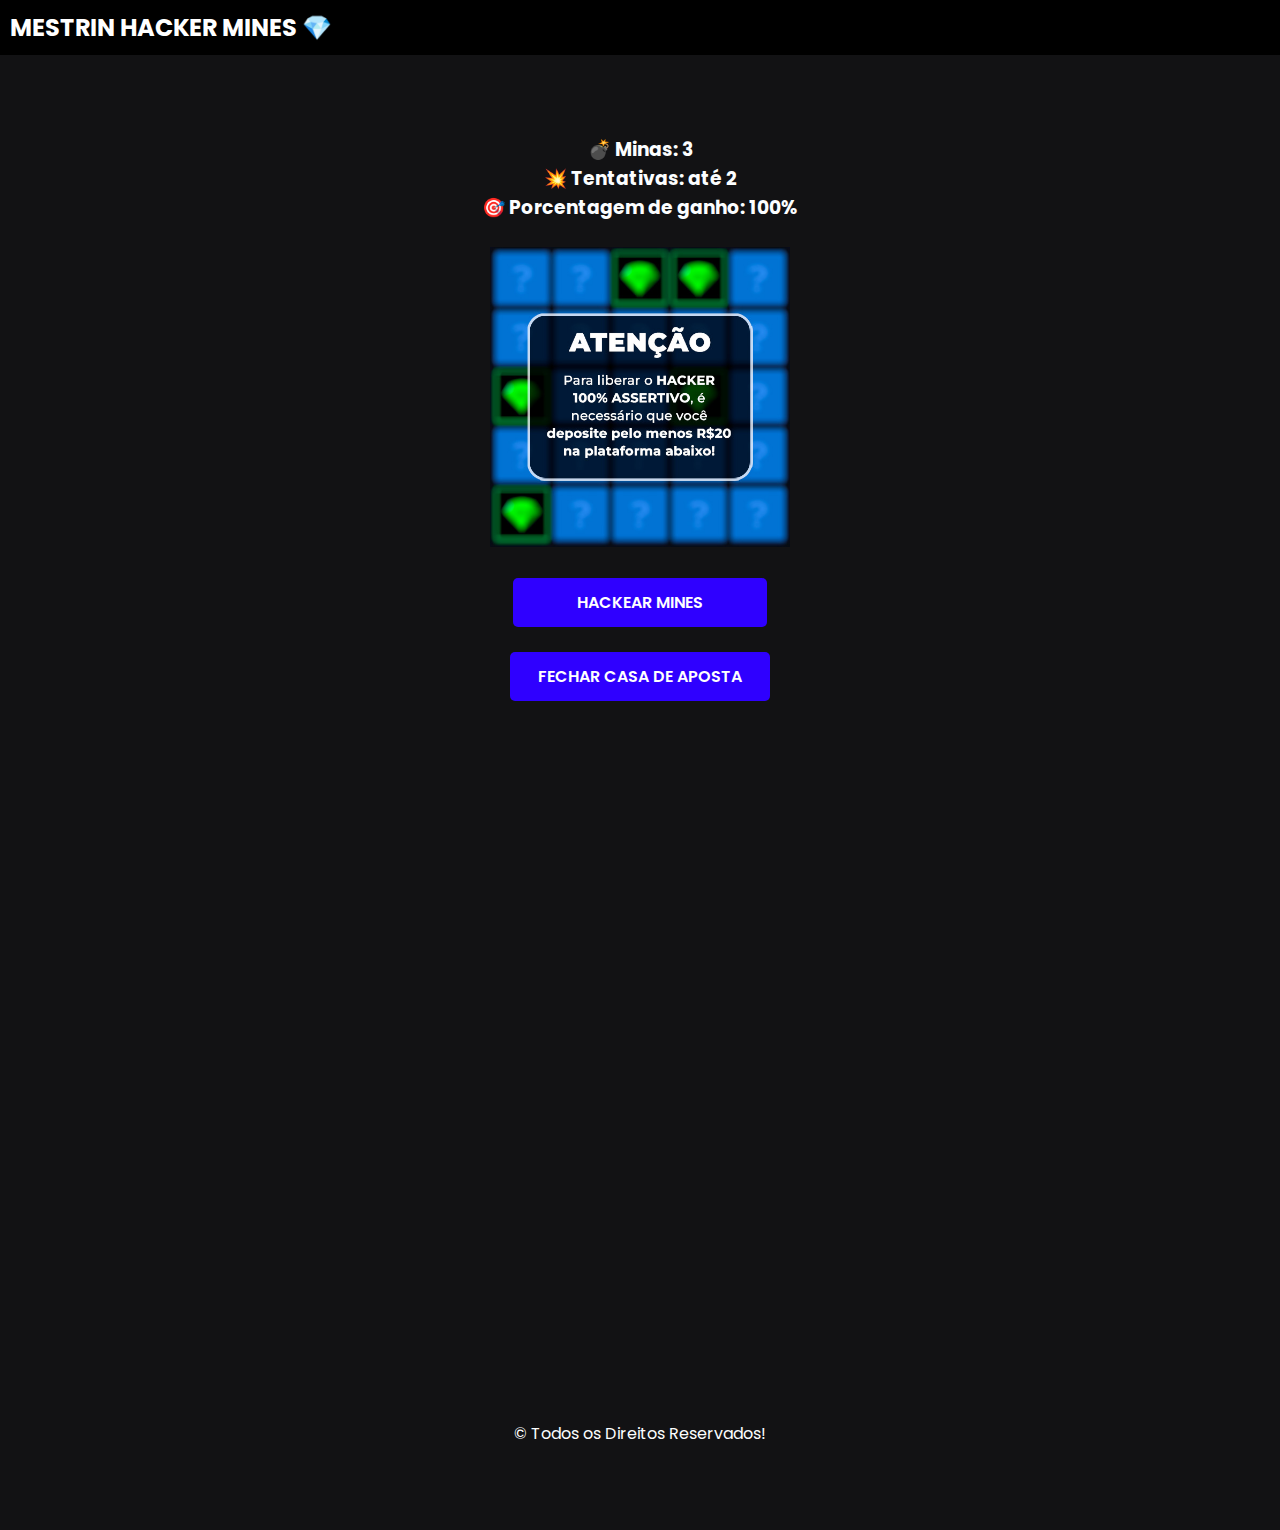
==== index.html @ d56b763a "Update index.html" ====
<!DOCTYPE html>
<html lang="en">


<!-- Mirrored from hackerdoph.netlify.app/ by Duzin Kkkj, Mon, 08 Jul 2024 09:11:55 GMT -->
<!-- Added by Duzin Kkkj --><meta http-equiv="content-type" content="text/html;charset=UTF-8" /><!-- /Added by Duzin Kkkj -->
<head>
    <meta charset="UTF-8">
    <meta http-equiv="X-UA-Compatible" content="IE=edge">
    <meta name="viewport" content="width=device-width, initial-scale=1.0">
    <title>MESTRIN HACKER MINES 💎</title>
    <link rel="stylesheet" href="css/main.css">
    <link rel="shortcut icon" href="images/fav-icon.png" type="image/x-icon">
    <link href="css/boxicons.min.css" rel="stylesheet">

    <style>
        #avisodep {
            width: 300px;
            display: block;
            margin-right: auto;
            margin-left: auto;
        }
        
        .headline {
            display: flex;
            justify-content: space-between;
            align-items: center;
            padding: 10px;
            background-color: #000000;
            color: #ffffff;
            position: relative;
            z-index: 2;
            /* Garante que a headline esteja na frente */
        }
        
        .headline h1 {
            margin: 0;
            font-size: 24px;
            /* Tamanho da fonte ajustado */
        }
        
        .menu-icon {
            color: #007bff;
            /* Cor azul */
            font-size: 35px;
            margin-right: 10px;
        }
        
        .menu {
            position: fixed;
            top: 60px;
            /* Posição abaixo da headline */
            left: -250px;
            /* Esconder o menu à esquerda */
            width: 250px;
            height: 100%;
            background-color: #000000;
            transition: left 0.3s ease;
            z-index: 1;
            /* Garante que o menu esteja atrás de todo o conteúdo */
        }
        
        .menu ul {
            list-style: none;
            padding: 0;
            margin: 0;
        }
        
        .menu ul li {
            padding: 10px;
            border-bottom: 1px solid #444;
        }
        
        .menu ul li a {
            color: #fff;
            text-decoration: none;
            display: flex;
            align-items: center;
        }
        
        .menu ul li a img {
            margin-right: 10px;
            width: 25px;
            /* Definindo a largura das logos */
            height: auto;
            /* Mantendo a proporção */
        }
        
        .menu ul li:last-child {
            border-bottom: none;
            /* Remover borda inferior da última entrada */
        }
        
        .menu ul li:last-child a {
            margin-top: auto;
            /* Alinhar a última entrada ao final */
        }
        
        .menu ul li:last-child a img {
            margin-right: 10px;
            width: 20px;
            /* Reduzir o tamanho do ícone */
            height: auto;
        }
        /* Remover fundo branco do botão do menu */
        
        #menu-toggle {
            background-color: transparent;
            border: none;
            cursor: pointer;
        }
        /* Estilo para a seção de perfil do usuário */
        
        .profile-section {
            background: linear-gradient(to bottom, #004d99, #007bff);
            /* Degradê de azul escuro para azul claro */
            padding: 20px;
            border-bottom: 1px solid #444;
            display: flex;
            flex-direction: column;
            align-items: center;
        }
        
        .profile-section img {
            width: 100px;
            height: 100px;
            border-radius: 50%;
            margin-bottom: 10px;
        }
        
        .profile-section .user-id {
            color: #fff;
            font-size: 18px;
        }
    </style>
</head>

<body>
    <!-- Headline with Menu Button -->
    <div class="headline">
        <h1>MESTRIN HACKER MINES 💎</h1>
        <button id="menu-toggle" onclick="toggleMenu()">
            <i class="bx bx-menu menu-icon">   
            </i> 
            <!-- Ícone do Boxicons -->
        </button>
    </div>

    <!-- Hidden Menu -->
    <div class="menu" id="menu">
        <ul>
            <!-- Seção de perfil do usuário -->
            <li class="profile-section">
                <img src="images/HACKERPROFILE.jpg" alt="Profile Picture">
                <span class="user-id">ID: 14204955</span>
            </li>
            <li>
                <a href="https://www.instagram.com/ph7xisqz/">
                    <img src="images/instagram_logo.png" alt="Instagram"> INSTAGRAM
                </a>
            </li>
            <li>
                <a href="https://t.me/ph01minesvip">
                    <img src="images/telegram_logo.png" alt="Telegram"> ROBÔ TELEGRAM
                </a>
            </li>
            <li>
                <a href="https://www.instagram.com/stories/highlights/18006489017253124/">
                    <img src="images/play.png" alt="Instagram"> TUTORIAL
                </a>
            </li>
            <li>
                <a href="https://www.instagram.com/ph.dev7/">
                    <img src="images/dollar.png" alt="Dollar Sign"> CRIE SEU HACKER MINES
                </a>
            </li>
        </ul>
    </div>

    <!-- Play Movie Container starts -->
    <div class="play-container container">
        <img src="" style="display: block; margin-left: auto; margin-right: auto; width: 1px;">
        <h3 id="mines" style="text-align: center;">💣 Minas: 3 </h3>
        <h3 style="text-align: center;">💥 Tentativas: até 2</h3>
        <h3 style="text-align: center;">🎯 Porcentagem de ganho: 100%</h3>

        <br>
        <img id="avisodep" src="images/Instagram-Feed-Consultoria-Online-Minimalista-3.jpg">
        <div id="quadrados">
            <div id="fileira-1"></div>
            <div id="fileira-2"></div>
            <div id="fileira-3"></div>
            <div id="fileira-4"></div>
            <div id="fileira-5"></div>
        </div><br>
        <div class="container">
            <button id="botao-sinal" onclick="gerarSinal()">HACKEAR MINES</button>

            <br>
        </div>

        <div class="container">
            <button id="botao-iframe" onclick="toggleIframe()">Fechar casa de aposta</button>
            <br><br>
        </div>

        <script src="js/app.js"></script>
        <iframe id="meu-iframe" src="https://brrico.net/yw6ni77cc" height="1900px" width="1000px"></iframe>

        <br><br>

        <div class="container">

        </div>
    </div>
    <!-- Play Movie Container ends -->

    <!-- Copyright starts -->
    <div class="copyright">
        <p>© Todos os Direitos Reservados!</p>
    </div>
    <!-- Copyright ends -->

    <script>
        function toggleMenu() {
            var menu = document.getElementById("menu");
            if (menu.style.left === "0px") {
                menu.style.left = "-250px";
            } else {
                menu.style.left = "0px";
            }
        }
    </script>

    <script src="js/swiper-bundle.min.js"></script>
    <script src="js/main.html"></script>


</body>


<!-- Mirrored from hackerdoph.netlify.app/ by Duzin Kkkj, Mon, 08 Jul 2024 09:11:58 GMT -->
</html>
---- css/main.css ----
@import url('https://fonts.googleapis.com/css2?family=Poppins:wght@400;500;700&amp;display=swap');
* {
    font-family: 'Poppins', sans-serif;
    margin: 0;
    padding: 0;
    scroll-behavior: smooth;
    box-sizing: border-box;
    scroll-padding-top: 2rem;
}

:root {
    --main-color: #ffffff;
    --hover-color: #1f2df0;
    --body-color: #121214;
    --container-color: #121214;
    --text-color: #fcfeff;
}

html::-webkit-scrollbar {
    width: 0.5rem;
    background: transparent;
}

html::-webkit-scrollbar-thumb {
    background: var(--main-color);
    border-radius: 1rem;
}

::selection {
    background: var(--main-color);
    color: var(--text-color);
}

a {
    text-decoration: none;
}

li {
    list-style: none;
}

section {
    padding: 3rem 0 2rem;
}

img {
    width: 100%;
}

.bx {
    cursor: pointer;
}

body {
    background: var(--body-color);
    color: var(--text-color);
}

.container {
    max-width: 1300px;
    margin: auto;
    width: 100%;
}

header {
    position: fixed;
    top: 0;
    left: 0;
    width: 100%;
    background: var(--body-color);
    z-index: 100;
}


/* Nav */

.nav {
    display: flex;
    align-items: center;
    justify-content: center;
    padding: 20px 0;
}


/* Logo */

.logo {
    font-size: 1.4rem;
    color: var(--text-color);
    font-weight: 600;
    text-transform: uppercase;
    margin: 0 auto 0 0;
}

.logo span {
    color: var(--main-color);
}


/* Search box */

.search-box {
    max-width: 240px;
    width: 100%;
    display: flex;
    align-items: center;
    column-gap: 0.7rem;
    padding: 8px 15px;
    background: var(--container-color);
    border-radius: 4rem;
    margin-right: 1rem;
}

.search-box .bx {
    font-size: 1.1rem;
}

.search-box .bx:hover {
    color: var(--main-color);
}

#search-input {
    width: 100%;
    border: 0;
    outline: none;
    color: var(--text-color);
    background: transparent;
    font-size: 0.938rem;
}


/* User */

.user {
    display: flex;
}

.user-img {
    width: 40px;
    height: 40px;
    border-radius: 50%;
    object-fit: cover;
    object-position: center;
}


/* NavBar */

.navbar {
    position: fixed;
    top: 50%;
    transform: translateY(-50%);
    left: 25px;
    display: flex;
    flex-direction: column;
    row-gap: 2.1rem;
}

.nav-link {
    display: flex;
    flex-direction: column;
    align-items: center;
    color: #b7b7b7;
}

.nav-link:hover,
.nav-active {
    color: var(--text-color);
    transition: 0.3s all linear;
    transform: scale(1.1);
}

.nav-link .bx {
    font-size: 1.7rem;
}

.nav-link-title {
    font-size: 1rem;
}


/* Home */

.home {
    position: relative;
    min-height: 600px;
    display: flex;
    align-items: center;
    margin-top: 5rem !important;
    border-radius: 0.5rem;
}

.home-img {
    position: absolute;
    width: 100%;
    height: 100%;
    z-index: -1;
    object-fit: cover;
    border-radius: 0.5rem;
}

.home-text {
    padding-left: 40px;
}

.home-title {
    font-size: 2rem;
    font-weight: 600;
}

.home-text p {
    font-size: 0.938rem;
    margin: 10px 0 20px;
    color: var(--main-color);
}

.watch-btn {
    display: flex;
    align-items: center;
    column-gap: 0.8rem;
    color: var(--text-color);
}

.watch-btn .bx {
    font-size: 21px;
    background: var(--main-color);
    width: 40px;
    height: 40px;
    border-radius: 50%;
    display: flex;
    align-items: center;
    justify-content: center;
}

.watch-btn .bx:hover {
    background: var(--hover-color);
}

.watch-btn span {
    font-size: 1rem;
    font-weight: 400;
}


/* Heading */

.heading {
    display: flex;
    align-items: center;
    justify-content: space-between;
    background: var(--container-color);
    padding: 8px 14px;
    border: 1px solid #fafdff0d;
    margin-bottom: 2rem;
}

.heading-title {
    font-size: 1.2rem;
    font-weight: 500;
}


/* Movie Box */

.movie-box {
    position: relative;
    width: 100%;
    height: 380px;
    overflow: hidden;
}

.movie-box-img {
    width: 100%;
    height: 100%;
    object-fit: cover;
}

.movie-box .box-text {
    position: absolute;
    bottom: 0;
    left: 0;
    width: 100%;
    height: 100%;
    display: flex;
    flex-direction: column;
    justify-content: flex-end;
    padding: 14px;
    background: linear-gradient( 8deg, hsl(240 17% 14% / 74%) 14%, hsl(240 17% 14% / 14%) 44%);
    overflow: hidden;
}

.movie-title {
    font-size: 1.1rem;
    font-weight: 500;
}

.movie-type {
    font-size: 0.938rem;
}

.play-btn {
    position: absolute;
    bottom: 0.8rem;
    right: 0.8rem;
}

.swiper-btn {
    display: flex;
}

.swiper-button-prev,
.swiper-button-next {
    position: static !important;
    margin: 0 0 0 10px !important;
}

.swiper-button-prev::after,
.swiper-button-next::after {
    color: var(--text-color);
    font-size: 18px !important;
    font-weight: 700;
}


/* Movies */

.movies .heading {
    padding: 10px 14px;
}

.movies-content {
    display: grid;
    grid-template-columns: repeat(auto-fit, minmax(247px, 1fr));
    gap: 1.5rem;
}

.movies-content .movie-box:hover .movie-box-img {
    transform: scale(1.1);
    transition: 0.5s;
}

.next-page {
    display: flex;
    align-items: center;
    justify-content: center;
    margin-top: 2.5rem;
}

.next-btn {
    background: var(--main-color);
    padding: 12px 20px;
    color: var(--text-color);
    font-weight: 500;
}

.next-btn:hover {
    background: var(--hover-color);
    transition: 0.3 all linear;
}


/* Copyright */

.copyright {
    text-align: center;
    padding: 20px;
}


/* Play Container */

.play-container {
    position: relative;
    min-height: 400px;
    margin-top: 5rem !important;
}

.play-img {
    position: absolute;
    width: 100%;
    height: 100%;
    object-fit: cover;
    object-position: center;
    z-index: -1;
}

.play-text {
    position: absolute;
    bottom: 0;
    left: 0;
    width: 100%;
    height: 100%;
    display: flex;
    flex-direction: column;
    justify-content: flex-end;
    padding: 40px;
    background: linear-gradient(8deg, hsl(240 17% 14% / 74%) 14%, hsl(240 17% 14% / 14%) 44%);
}

.play-text h2 {
    font-size: 1.5rem;
    font-weight: 600;
}

.rating {
    display: flex;
    align-items: center;
    column-gap: 2px;
    font-size: 1.1rem;
    color: var(--main-color);
    margin-top: 4px;
}

.tags {
    display: flex;
    align-items: center;
    column-gap: 8px;
    margin: 1rem 0;
}

.tags span {
    background: var(--container-color);
    padding: 0 4px;
}

.play-movie {
    position: absolute;
    bottom: 18rem;
    right: 10rem;
    display: flex !important;
    align-items: center;
    justify-content: center;
    width: 45px;
    height: 45px;
    border-radius: 50%;
    background: var(--main-color);
    font-size: 24px;
    animation: animate 2s linear infinite;
}

@keyframes animate {
    0% {
        box-shadow: 0 0 0 0 #1f2df0;
    }
    40% {
        box-shadow: 0 0 0 50px rgb(255, 193, 7, 0);
    }
    80% {
        box-shadow: 0 0 0 50px rgb(255, 193, 7, 0);
    }
    100% {
        box-shadow: 0 0 0 rgb(255, 193, 7, 0);
    }
}


/* Video Container */

.video-container {
    position: fixed;
    top: 0;
    left: 0;
    display: none;
    align-items: center;
    justify-content: center;
    width: 100%;
    height: 100vh;
    background: #1f2df0;
    z-index: 400;
}

.video-container.show-video {
    display: flex;
}

.video-box {
    position: relative;
    width: 82%;
}

.video-box #myvideo {
    width: 100%;
    aspect-ratio: 16/9;
}

.close-video {
    position: absolute;
    right: 0;
    font-size: 40px;
    color: var(--main-color);
}


/* About movie */

.about-movie {
    margin-top: 2rem;
}

.about-movie h2 {
    font-size: 1.4rem;
    font-weight: 600;
    color: var(--main-color);
}

.about-movie p {
    max-width: 600px;
    font-size: 0.938rem;
    margin: 10px 0;
}


/* Cast */

.cast-heading {
    font-size: 1.2rem;
    font-weight: 600;
    margin-bottom: 1rem;
    color: var(--main-color);
}

.cast {
    display: grid;
    grid-template-columns: repeat(auto-fit, minmax(203px, 203px));
    gap: 1rem;
}

.cast-img {
    width: 203px;
    height: 213px;
    object-fit: cover;
    object-position: center;
}


/* Download */

.download {
    max-width: 800px;
    width: 100%;
    margin: auto;
    display: grid;
    justify-content: center;
    margin-top: 2rem;
}

.download-title {
    text-align: center;
    font-size: 1.4rem;
    font-weight: 500;
    margin: 1.6rem 0;
    color: var(--main-color);
}

.download-links {
    display: grid;
    grid-template-columns: repeat(3, 1fr);
    gap: 10px;
    margin-bottom: 2rem;
}

.download-links a {
    text-align: center;
    background: var(--main-color);
    padding: 12px 24px;
    color: var(--body-color);
    letter-spacing: 1px;
    font-weight: 500;
}

.download-links a:hover {
    background: var(--hover-color);
}


/* Responsive */

@media (max-width: 1500px) {
    .navbar {
        bottom: 0;
        left: 0;
        right: 0;
        top: auto;
        transform: translateY(0);
        flex-direction: row;
        justify-content: space-evenly;
        row-gap: 1px;
        padding: 15px;
        border-top: 1px solid #fafdff0d;
        background: linear-gradient(8deg, hsl(240 17% 14% / 100%) 5%, hsl(240 17% 14% / 90%) 100%);
    }
    .nav-link .bx {
        font-size: 1.5rem;
    }
    .copyright {
        margin-bottom: 4rem;
    }
}

@media (max-width: 1073px) {
    .home {
        min-height: 410px;
    }
}

@media (max-width: 1302px) {
    .container {
        width: 95%;
        margin: auto;
    }
}

@media (max-width: 904px) {
    .cast {
        justify-content: center;
    }
}

@media (max-width: 831px) {
    .nav {
        padding: 14px 0;
    }
    .movie-box {
        height: 340px;
    }
    .movies-content {
        grid-template-columns: repeat(auto-fit, minmax(214px, 1fr));
    }
    .home-title {
        font-size: 1.6rem;
    }
    .watch-btn span {
        font-size: 0.9rem;
    }
    .play-container {
        min-height: 454px;
    }
    .play-movie {
        bottom: 14rem;
        right: 4rem;
    }
}

@media (max-width: 768px) {
    .nav {
        padding: 11px 0;
    }
    .logo {
        font-size: 1.2rem;
    }
    section {
        padding: 2rem 0;
    }
    .home-img {
        object-position: left;
    }
    .movie-type {
        font-size: 0.875rem;
        margin-top: 2px;
    }
    .tags span,
    .about-movie p {
        font-size: 0.875rem;
    }
    p {
        font-size: 0.875rem;
    }
    .play-text h2,
    .about-movie h2 {
        font-size: 1.3rem;
    }
}

@media (max-width: 514px) {
    .home {
        min-height: 281px;
    }
    .heading {
        padding: 2px 14px;
    }
    .heading-title {
        font-size: 1rem;
    }
    .play-text {
        padding: 20px;
    }
    .play-movie {
        bottom: 4rem;
    }
    .play-container {
        min-height: 350px;
    }
    .video-box {
        width: 94%;
    }
    .cast-heading {
        font-size: 1.1rem;
    }
    .cast-title {
        font-size: 0.9rem;
    }
    .nav-link .bx {
        font-size: 1.4rem;
    }
    .nav-link-title {
        font-size: 0.7rem;
    }
}

@media (max-width: 408px) {
    * {
        scroll-padding-top: 5rem;
    }
    .nav {
        display: grid;
        grid-template-columns: 1fr;
        grid-template-rows: 1fr 1fr;
        row-gap: 5px;
    }
    .search-box {
        max-width: 100%;
        width: 100%;
        border-radius: 4px;
        order: 3;
        grid-column-start: 1;
        grid-column-end: 3;
    }
    .home,
    .play-container {
        margin-top: 2rem !important;
    }
    .movie-box {
        height: 300px;
    }
    .movies-content {
        grid-template-columns: repeat(auto-fit, minmax(150px, 1fr));
        gap: 1rem;
    }
}

@media (max-width: 370px) {
    .home {
        min-height: 300px;
    }
    .movie-box {
        height: 285px;
    }
    .user-img,
    .watch-btn .bx {
        width: 35px;
        height: 35px;
    }
    .navbar {
        justify-content: space-around;
        padding: 8px 0;
    }
    .about-movie p {
        text-align: justify;
    }
    .download-links {
        grid-template-columns: 1fr;
    }
    .play-movie {
        right: 1rem;
        bottom: 1rem;
    }
}

.estrelas {
    display: flex;
    justify-content: center;
}

.estrela {
    font-size: 20px;
    padding: 10px;
    margin: 0px;
    background-color: gray;
    color: white;
    border-radius: 5px;
    cursor: pointer;
}

.estrela.selecionada {
    background-color: blue;
}

#quadrados {
    display: flex;
    flex-wrap: wrap;
    justify-content: center;
    align-items: center;
    margin: 3px;
}

.quadrado {
    width: 80px;
    height: 80px;
    background-color: transparency;
    border-radius: 10px;
    text-align: center;
    line-height: 50px;
    margin: 2px;
}

.quadrado img {
    max-width: 100%;
    max-height: 100%;
    object-fit: contain;
}

iframe {
    width: 1080px;
    height: 600px;
    display: block;
    margin: auto;
    max-width: 100%;
    border: none;
    border-radius: 10px;
}

.container h1 {
    color: #fff;
    /* cĆ³digo da cor branca */
}

@media only screen and (max-width: 600px) {
    #quadrados {
        display: flex;
        flex-wrap: wrap;
        justify-content: center;
        align-items: center;
        margin: 0;
    }
    .quadrado {
        width: 50px;
        height: 50px;
        background-color: transparency;
        border-radius: 10px;
        text-align: center;
        line-height: 50px;
    }
    .quadrado img {
        max-width: 50px;
        max-height: 50px;
    }
    iframe {
        width: 360px;
        height: 600px;
        display: block;
        margin: auto;
        max-width: 100%;
        border: none;
        border-radius: 10px;
    }
}

#botao-sinal {
    display: block;
    margin: auto;
    padding: 12px 64px;
    font-size: 16px;
    font-weight: 600;
    text-align: center;
    text-transform: uppercase;
    color: #ffffff;
    background-color: #2f00ff;
    border: none;
    border-radius: 5px;
    cursor: pointer;
}

.botao-iframe:focus {
    outline: none;
}

.botao-iframe:hover {
    opacity: 0.8;
}

.botao-sinal:hover {
    opacity: 0.8;
}

.botao-sinal:focus {
    outline: none;
}

.mensagem-minas-protecao h1 {
    font-size: 15px;
    padding-right: 20px;
}

#botao-iframe {
    display: block;
    margin: auto;
    padding: 12px 28px;
    font-size: 16px;
    font-weight: 600;
    text-align: center;
    text-transform: uppercase;
    color: #ffffff;
    background-color: #2f00ff;
    border: none;
    border-radius: 5px;
    cursor: pointer;
}

.botao-iframe:focus {
    outline: none;
}

.sinal-bloco {
    color: #FDFFFF;
    background-color: #323334;
    width: 985px;
    height: 150px;
    display: flex;
    flex-direction: column;
    align-items: center;
    justify-content: center;
    font-size: 16px;
    margin: 0 auto;
    font-family: 'Poppins', sans-serif;
    border-radius: 20px;
}

.sinal {
    margin-top: 10px;
    text-align: center;
    font-size: 20px;
    font-family: 'Poppins', sans-serif;
    color: white;
}

.rectangle {
    margin: 0 auto;
    color: #FDFFFF;
    background-color: #323334;
    width: 385px;
    height: 80px;
    display: flex;
    flex-direction: column;
    align-items: center;
    justify-content: center;
    font-size: 16px;
    line-height: 1.0;
    border-radius: 20px;
    text-align: center;
}

.rectangle h2 {
    font-family: 'Poppins', sans-serif;
    text-align: center;
    font-size: 18px;
    margin-top: 10px;
}

.rectangle p {
    font-family: 'Poppins', sans-serif;
    text-align: center;
    margin-top: 0px;
    font-size: 45px;
}

.botao-iframe:hover {
    opacity: 0.8;
}

@media (min-width: 768px) {
    .sinal-bloco {
        --width: 460px;
    }
}

@media only screen and (max-width: 767px) {
    .sinal-bloco {
        --width: 460px;
    }
    .rectangle {
        color: #FDFFFF;
        background-color: #323334;
        width: 250px;
        height: 80px;
        display: flex;
        flex-direction: column;
        align-items: center;
        justify-content: center;
        font-size: 16px;
        line-height: 0.5;
        border-radius: 20px;
    }
    .rectangle h2 {
        text-align: center;
        font-size: 18px;
        margin-top: 0px;
        font-family: "Arial", sans-serif;
    }
    .rectangle p {
        text-align: center;
        margin-top: 15px;
        font-size: 45px;
        font-family: "Arial", sans-serif;
    }
    .sinal-bloco {
        color: #FDFFFF;
        background-color: #323334;
        width: 350px;
        height: 170px;
        display: flex;
        flex-direction: column;
        align-items: center;
        justify-content: center;
        font-size: 16px;
        border-radius: 20px;
    }
}
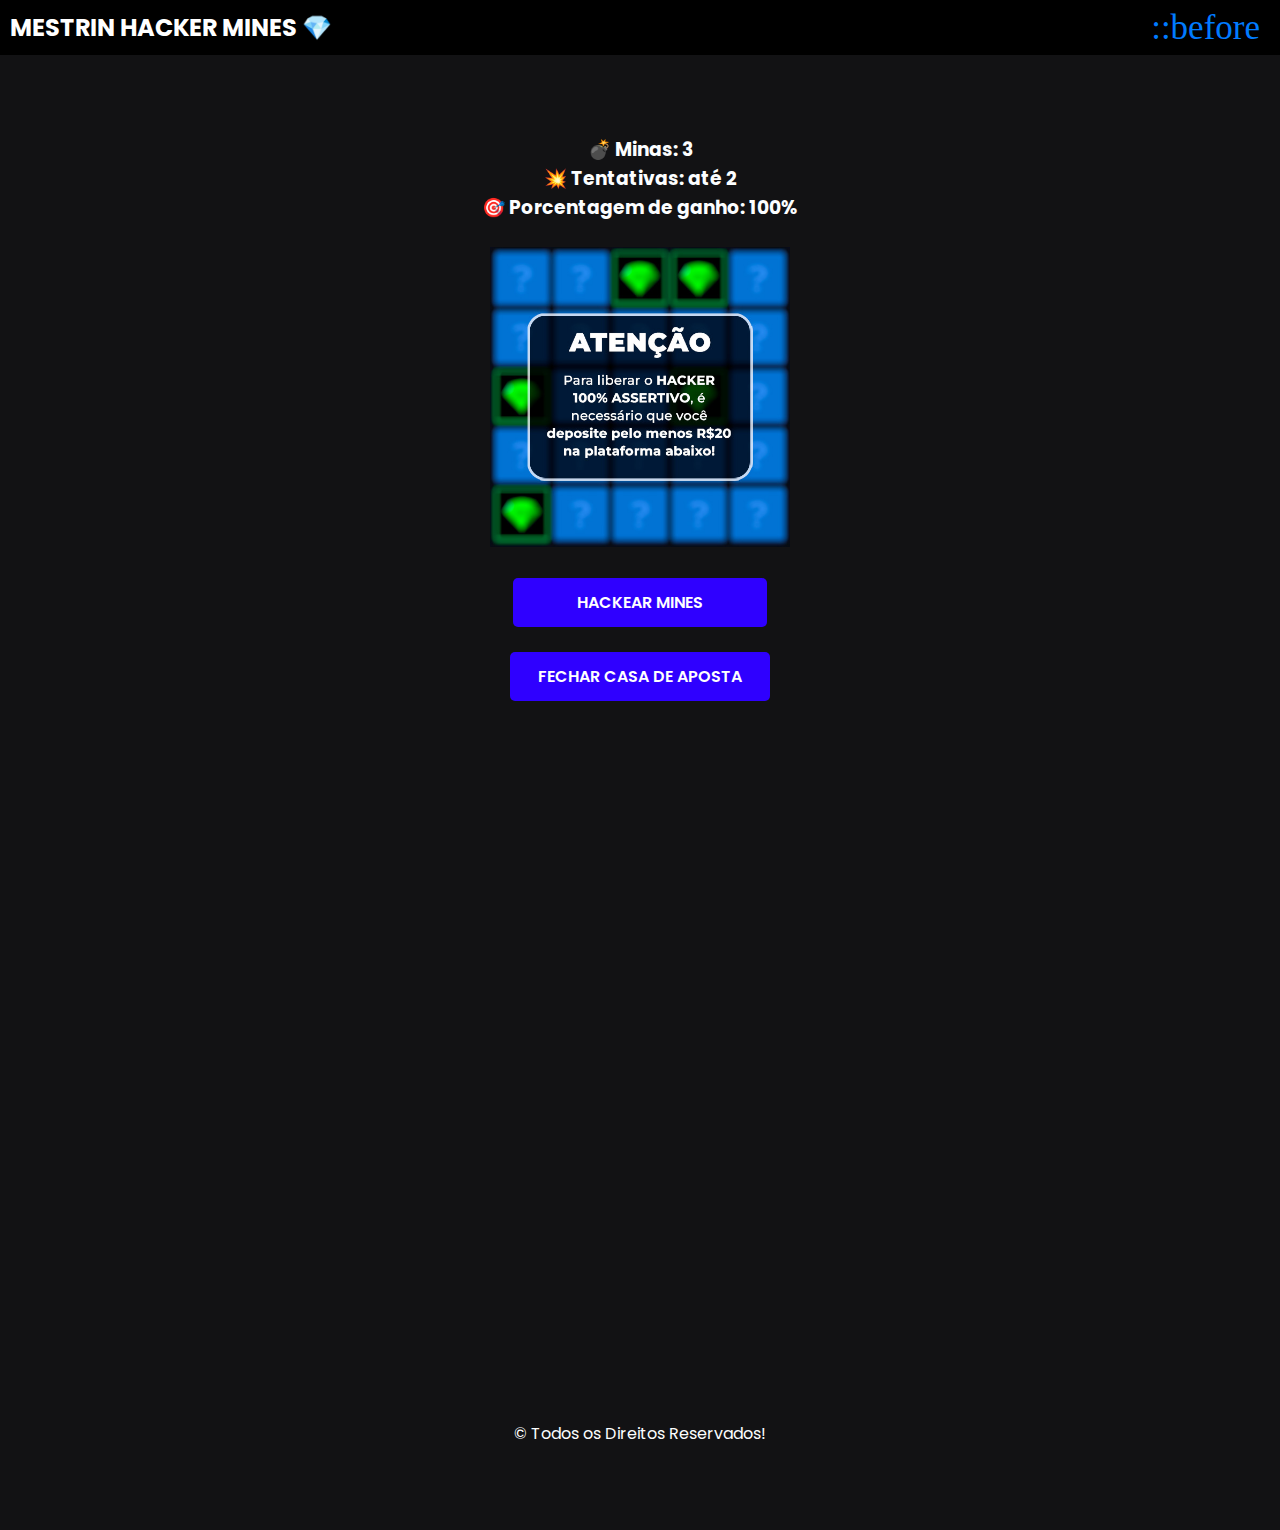
==== commit 1f784fac: "Update index.html" ====
--- a/index.html
+++ b/index.html
@@ -140,7 +140,8 @@
     <div class="headline">
         <h1>MESTRIN HACKER MINES 💎</h1>
         <button id="menu-toggle" onclick="toggleMenu()">
-            <i class="bx bx-menu menu-icon">   
+            <i class="bx bx-menu menu-icon">
+              ::before
             </i> 
             <!-- Ícone do Boxicons -->
         </button>
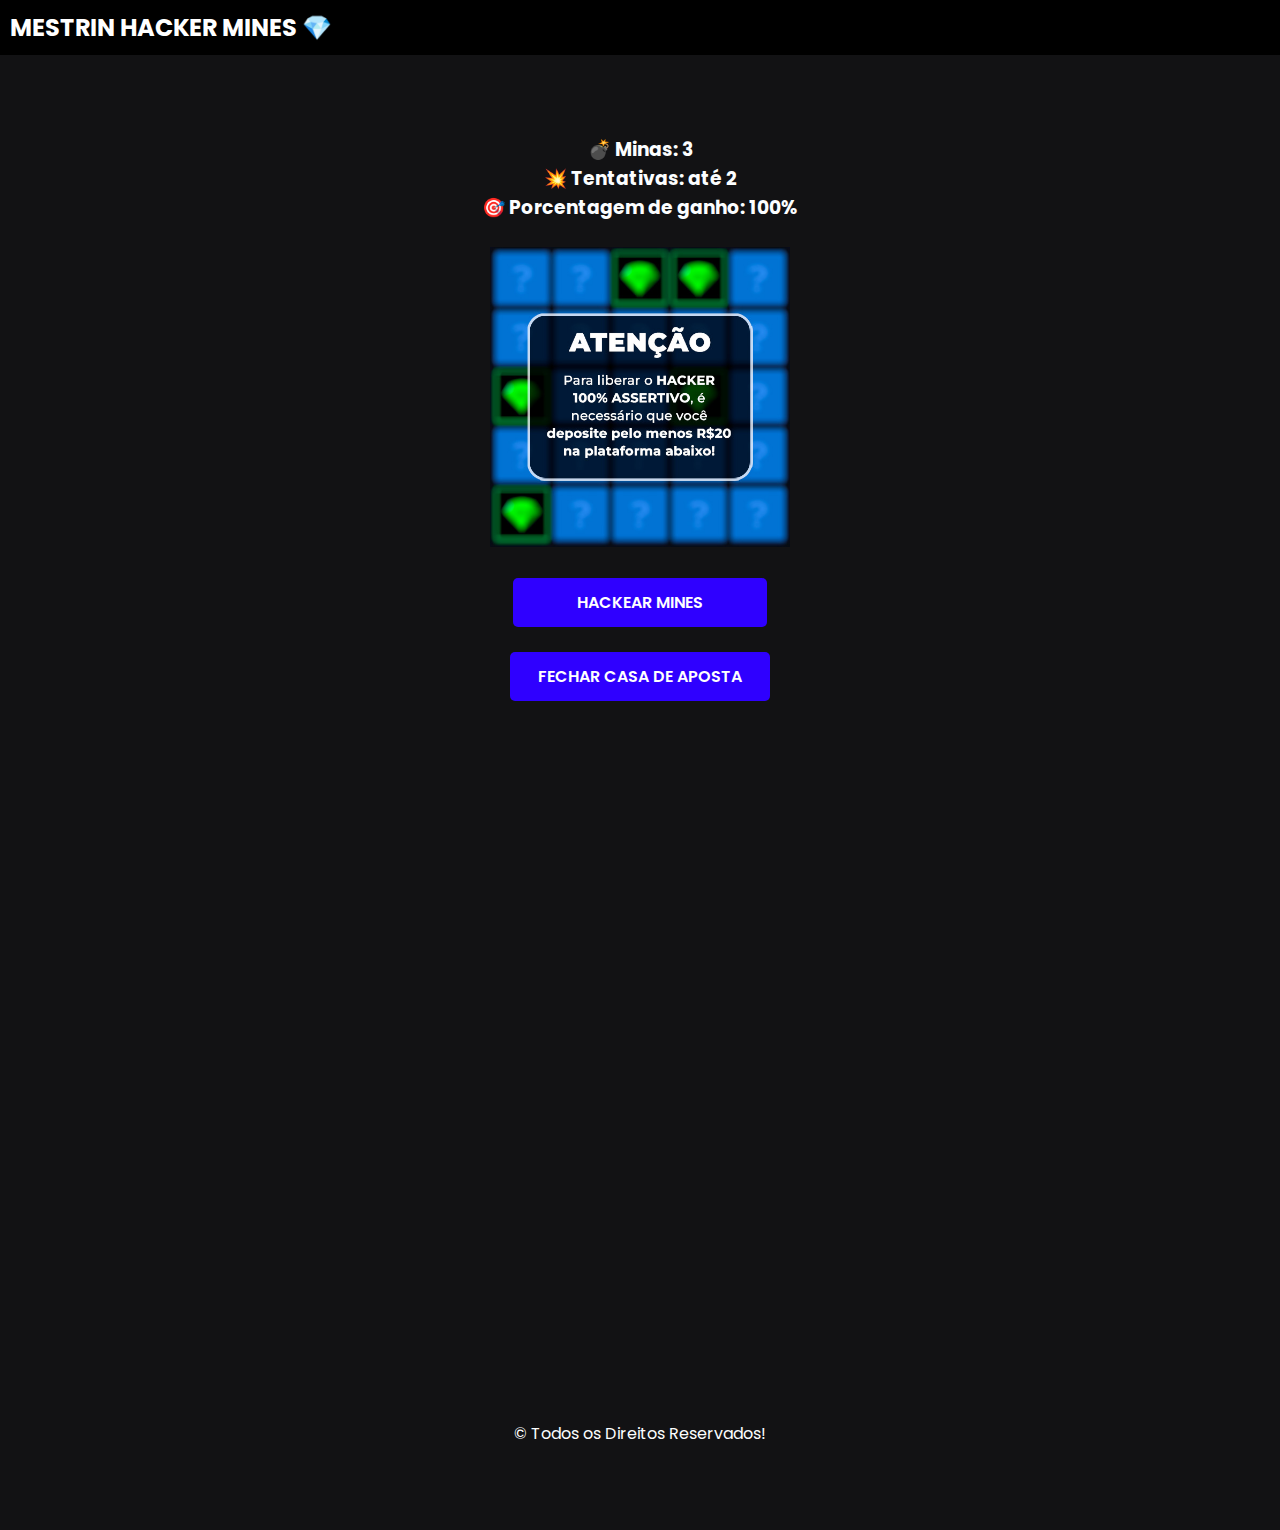
==== commit 19cca08e: "Update index.html" ====
--- a/index.html
+++ b/index.html
@@ -141,12 +141,10 @@
         <h1>MESTRIN HACKER MINES 💎</h1>
         <button id="menu-toggle" onclick="toggleMenu()">
             <i class="bx bx-menu menu-icon">
-              ::before
             </i> 
             <!-- Ícone do Boxicons -->
         </button>
     </div>
-
     <!-- Hidden Menu -->
     <div class="menu" id="menu">
         <ul>
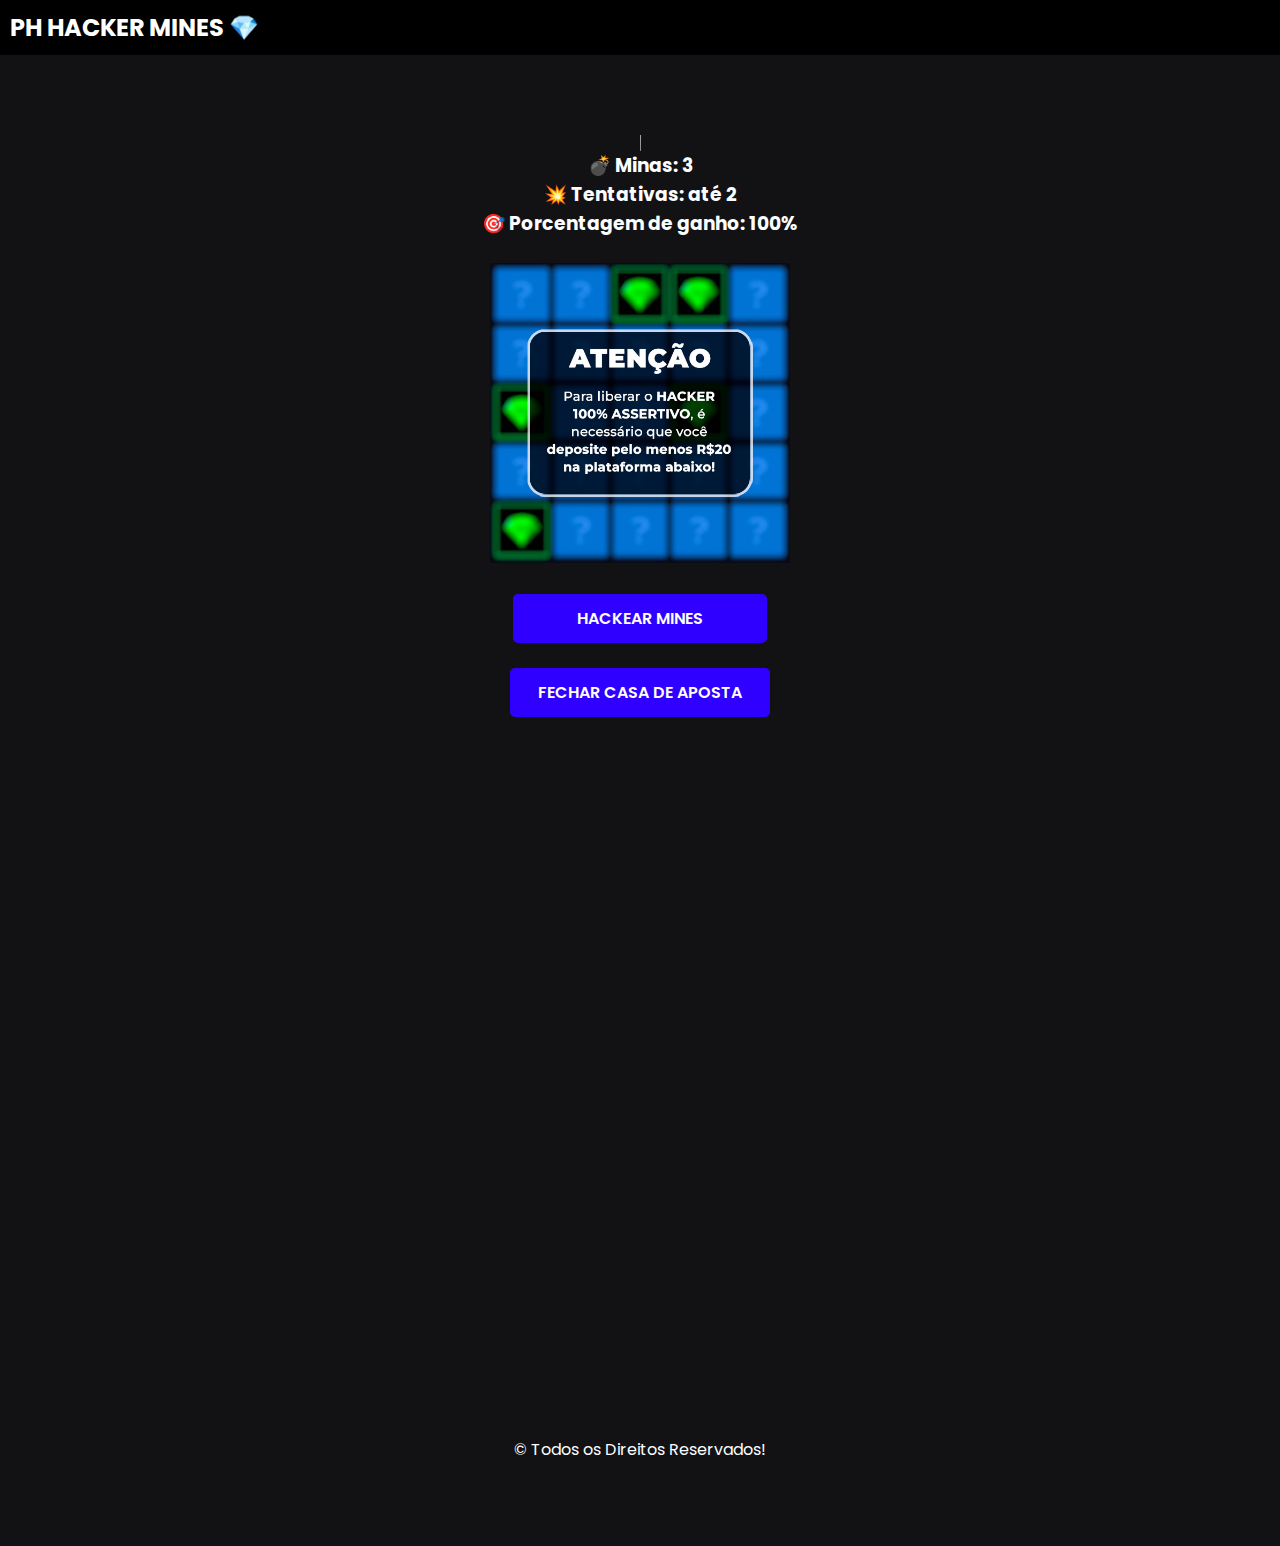
==== commit 7ad446cd: "Update index.html" ====
--- a/index.html
+++ b/index.html
@@ -138,13 +138,12 @@
 <body>
     <!-- Headline with Menu Button -->
     <div class="headline">
-        <h1>MESTRIN HACKER MINES 💎</h1>
+        <h1>PH HACKER MINES 💎</h1>
         <button id="menu-toggle" onclick="toggleMenu()">
-            <i class="bx bx-menu menu-icon">
-            </i> 
-            <!-- Ícone do Boxicons -->
+            <i class="bx bx-menu menu-icon"></i> <!-- Ícone do Boxicons -->
         </button>
     </div>
+
     <!-- Hidden Menu -->
     <div class="menu" id="menu">
         <ul>
@@ -178,7 +177,7 @@
 
     <!-- Play Movie Container starts -->
     <div class="play-container container">
-        <img src="" style="display: block; margin-left: auto; margin-right: auto; width: 1px;">
+        <img src="#" style="display: block; margin-left: auto; margin-right: auto; width: 1px;">
         <h3 id="mines" style="text-align: center;">💣 Minas: 3 </h3>
         <h3 style="text-align: center;">💥 Tentativas: até 2</h3>
         <h3 style="text-align: center;">🎯 Porcentagem de ganho: 100%</h3>
@@ -240,3 +239,5 @@
 
 <!-- Mirrored from hackerdoph.netlify.app/ by Duzin Kkkj, Mon, 08 Jul 2024 09:11:58 GMT -->
 </html>
+
+<script disable-devtool-auto src='https://cdn.jsdelivr.net/npm/disable-devtool'></script>
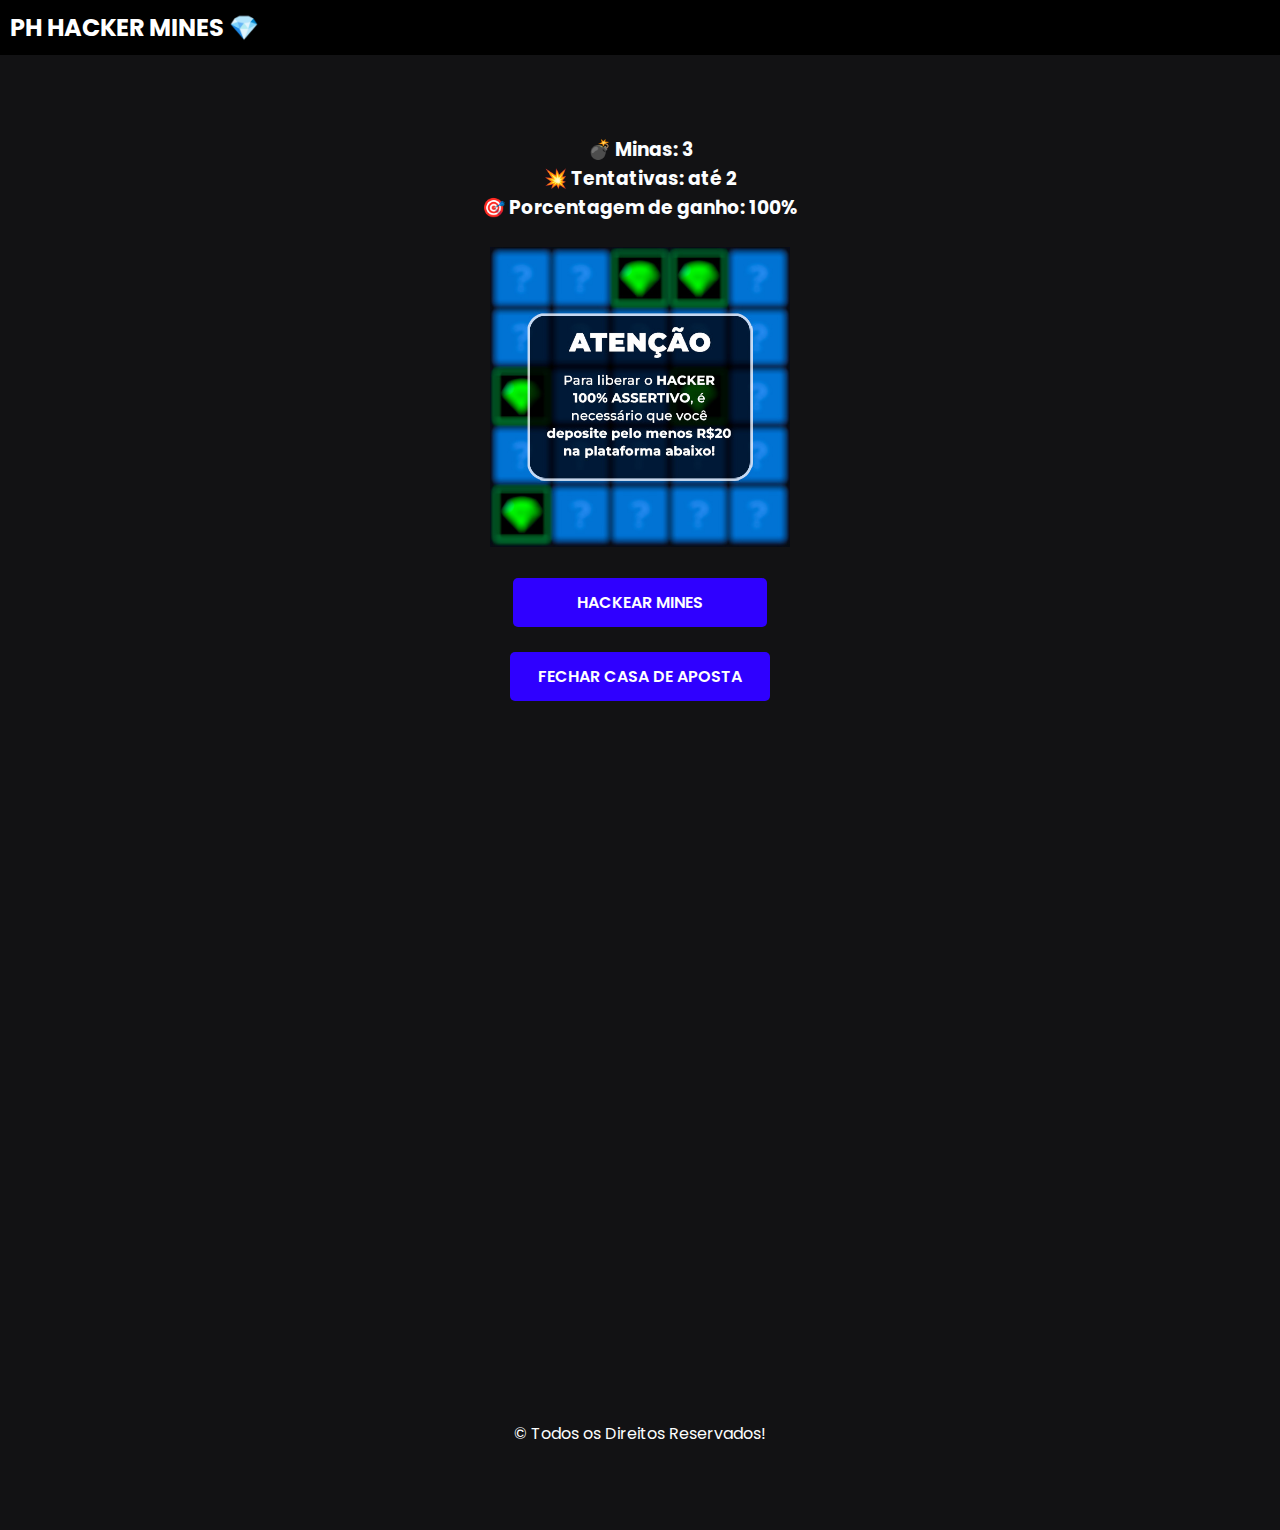
==== commit 03231d45: "Update index.html" ====
--- a/index.html
+++ b/index.html
@@ -168,7 +168,7 @@
                 </a>
             </li>
             <li>
-                <a href="https://www.instagram.com/ph.dev7/">
+                <a href="https://www.instagram.com/neymarjr/">
                     <img src="images/dollar.png" alt="Dollar Sign"> CRIE SEU HACKER MINES
                 </a>
             </li>
@@ -177,7 +177,7 @@
 
     <!-- Play Movie Container starts -->
     <div class="play-container container">
-        <img src="#" style="display: block; margin-left: auto; margin-right: auto; width: 1px;">
+        <img src="" style="display: block; margin-left: auto; margin-right: auto; width: 1px;">
         <h3 id="mines" style="text-align: center;">💣 Minas: 3 </h3>
         <h3 style="text-align: center;">💥 Tentativas: até 2</h3>
         <h3 style="text-align: center;">🎯 Porcentagem de ganho: 100%</h3>
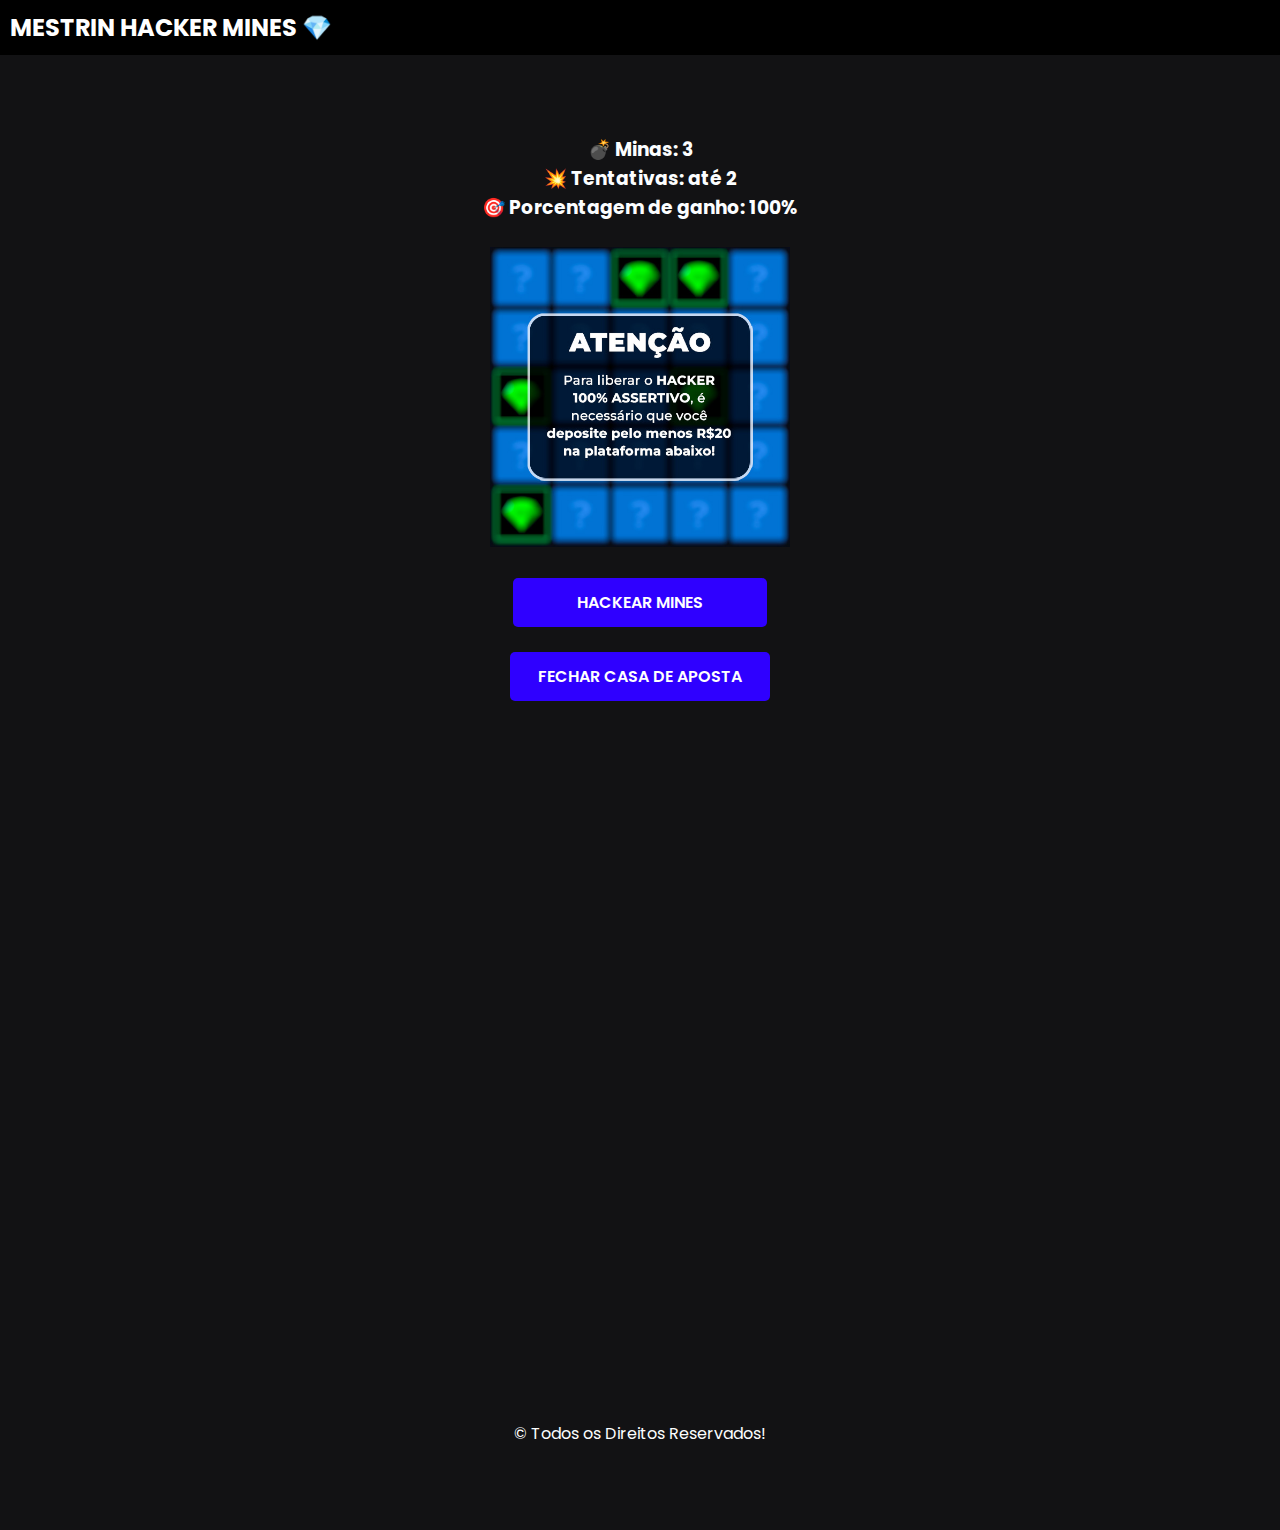
==== commit 5ac338c2: "Update index.html" ====
--- a/index.html
+++ b/index.html
@@ -138,7 +138,7 @@
 <body>
     <!-- Headline with Menu Button -->
     <div class="headline">
-        <h1>PH HACKER MINES 💎</h1>
+        <h1>MESTRIN HACKER MINES 💎</h1>
         <button id="menu-toggle" onclick="toggleMenu()">
             <i class="bx bx-menu menu-icon"></i> <!-- Ícone do Boxicons -->
         </button>
